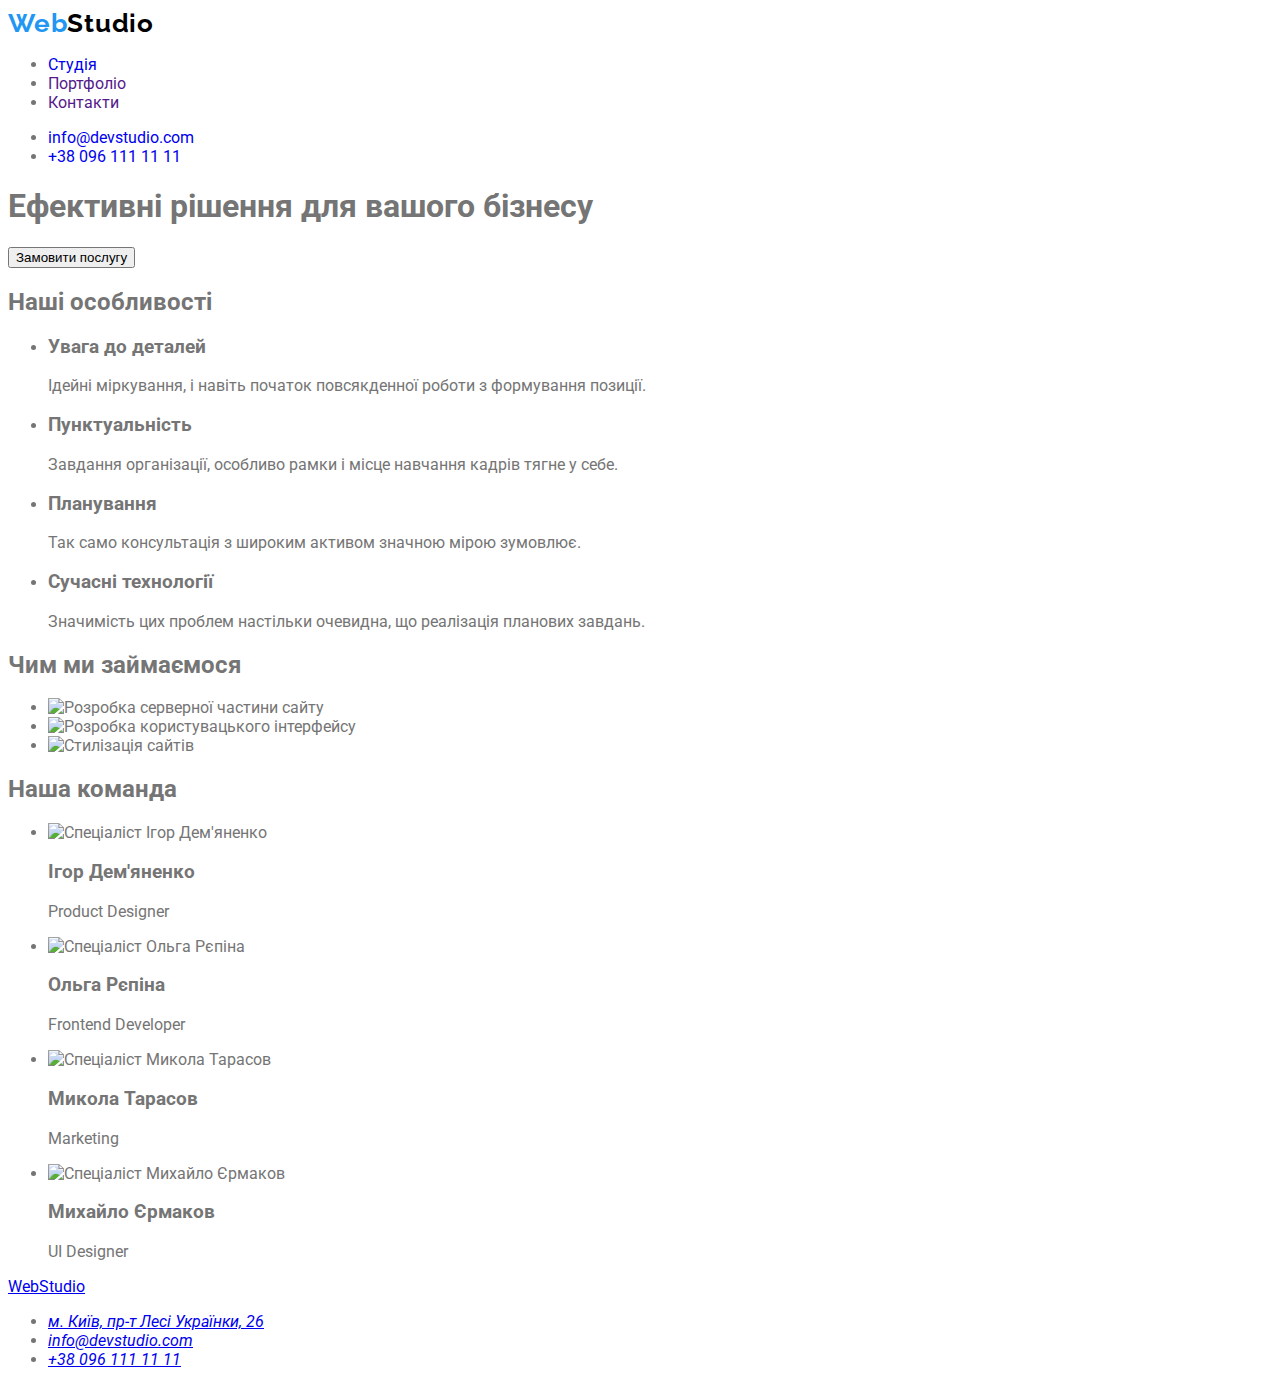
==== index.html @ d8fe478f "css include" ====
<!DOCTYPE html>
<html lang="uk">

<head>
    <meta charset="UTF-8">
    <meta http-equiv="X-UA-Compatible" content="IE=edge">
    <meta name="viewport" content="width=device-width, initial-scale=1.0">
    <title>WebStudio</title>
    <link rel="preconnect" href="https://fonts.googleapis.com">
    <link rel="preconnect" href="https://fonts.gstatic.com" crossorigin>
    <link
        href="https://fonts.googleapis.com/css2?family=Raleway:wght@700;900&family=Roboto:wght@400;500;700&display=swap"
        rel="stylesheet">
    <link rel="stylesheet" href="./css/styles.css">
</head>

<body>
    <header class="header">
        <nav class="header-nav">
            <a class="header-logo" href="./index.html"><span class="web-logo">Web</span>Studio</a>
            <ul class="header-list">
                <li class="header-item"><a class="header-link" href="./index.html">Студія</a></li>
                <li class="header-item"><a class="header-link" href="">Портфоліо</a></li>
                <li class="header-item"><a class="header-link" href="">Контакти</a></li>
            </ul>
        </nav>
        <ul class="header-list">
            <li class="header-item"><a class="header-email" href="mailto:info@devstudio.com">info@devstudio.com</a></li>
            <li class="header-item"><a class="header-tel" href="tel:+380961111111">+38 096 111 11 11</a></li>
        </ul>
    </header>
    <main>
        <section>
            <h1>Ефективні рішення для вашого бізнесу</h1>
            <button type="button">Замовити послугу</button>
        </section>
        <section>
            <h2>Наші особливості</h2>
            <ul>
                <li>
                    <h3>Увага до деталей</h3>
                    <p>Ідейні міркування, і навіть початок повсякденної роботи з формування позиції.</p>
                </li>
                <li>
                    <h3>Пунктуальність</h3>
                    <p>Завдання організації, особливо рамки і місце навчання кадрів тягне у себе.</p>
                </li>
                <li>
                    <h3>Планування</h3>
                    <p>Так само консультація з широким активом значною мірою зумовлює.</p>
                </li>
                <li>
                    <h3>Сучасні технології</h3>
                    <p>Значимість цих проблем настільки очевидна, що реалізація планових завдань.</p>
                </li>
            </ul>
        </section>
        <section>
            <h2>Чим ми займаємося</h2>
            <ul>
                <li><img src="./images/back-end.jpg" width="370" alt="Розробка серверної частини сайту"></li>
                <li><img src="./images/front-end.jpg" width="370" alt="Розробка користувацького інтерфейсу"></li>
                <li><img src="./images/style.jpg" width="370" alt="Стилізація сайтів"></li>
            </ul>
        </section>
        <section>
            <h2>Наша команда</h2>
            <ul>
                <li><img src="./images/igor.jpg" width="270" alt="Спеціаліст Ігор Дем'яненко">
                    <h3>Ігор Дем'яненко</h3>
                    <p>Product Designer</p>
                </li>
                <li><img src="./images/olga.jpg" width="270" alt="Спеціаліст Ольга Рєпіна">
                    <h3>Ольга Рєпіна</h3>
                    <p>Frontend Developer</p>
                </li>
                <li><img src="./images/mikola.jpg" width="270" alt="Спеціаліст Микола Тарасов">
                    <h3>Микола Тарасов</h3>
                    <p>Marketing</p>
                </li>
                <li><img src="./images/mihaylo.jpg" width="270" alt="Спеціаліст Михайло Єрмаков">
                    <h3>Михайло Єрмаков</h3>
                    <p>UI Designer</p>
                </li>
            </ul>
        </section>
    </main>
    <footer>
        <a href="./index.html">WebStudio</a>
        <address>
            <ul>
                <li><a href="https://goo.gl/maps/CPtrU1FHBa2aNyZL9" target="_blank"
                        rel="noopener noreferrer nofollow">м. Київ, пр-т Лесі
                        Українки, 26</a></li>
                <li><a href="mailto:info@devstudio.com">info@devstudio.com</a></li>
                <li><a href="tel:+380961111111">+38 096 111 11 11</a></li>
            </ul>
        </address>
    </footer>
</body>

</html>
---- css/styles.css ----
:root {
  --most-text-color: #757575;
  --tittle-text-color: #212121;
}

body {
  font-family: "Roboto", sans-serif;
  color: var(--most-text-color);
}
.header a {
  text-decoration: none;
}
.header-nav {
}
.header-logo {
  font-family: "Raleway";
  font-weight: 700;
  font-size: 26px;
  line-height: 1.19;
  letter-spacing: 0.03em;

  color: #000000;
}
.web-logo {
  color: #2196f3;
}

.header-item > .header-link + .header-email + .header-tel {
  list-style: none;
  font-family: "Roboto";
  font-weight: 500;
  font-size: 14px;
  line-height: 1.14;
  letter-spacing: 0.02em;

  color: var(--tittle-text-color);
}
.header-link {
}
.header-email {
}
.header-tel {
}
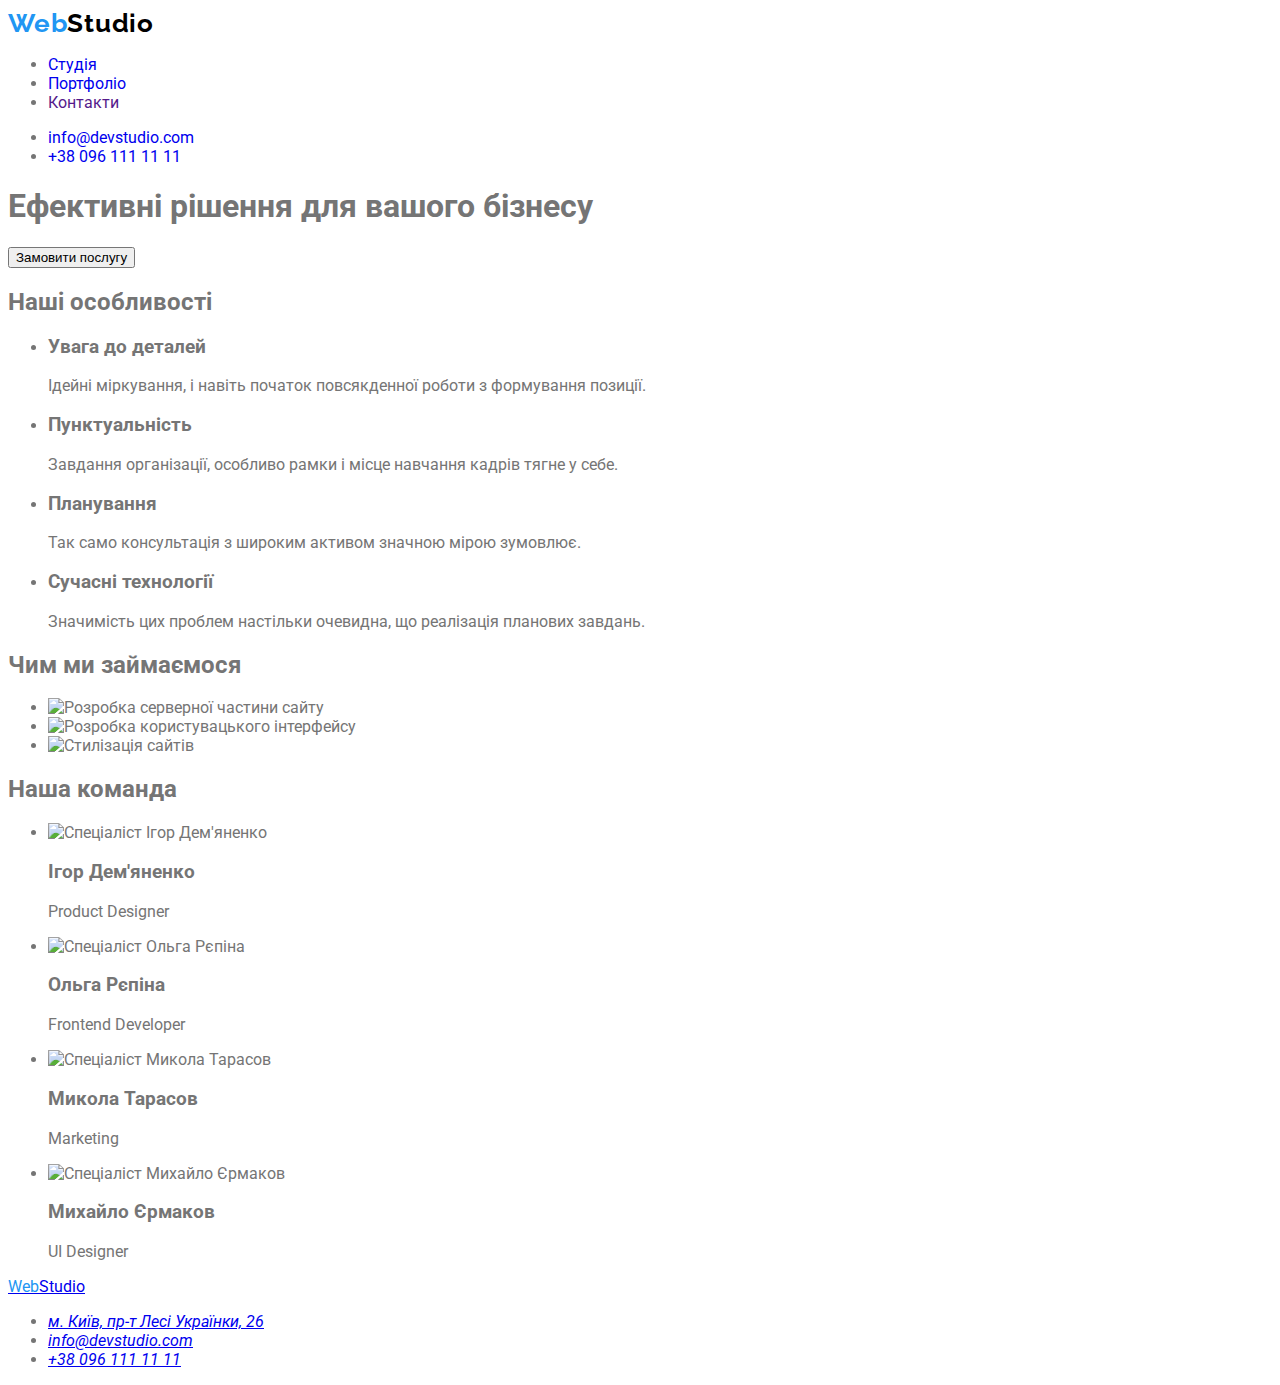
==== commit 7c1e5bc3: "add nomalize" ====
--- a/index.html
+++ b/index.html
@@ -9,8 +9,11 @@
     <link rel="preconnect" href="https://fonts.googleapis.com">
     <link rel="preconnect" href="https://fonts.gstatic.com" crossorigin>
     <link
-        href="https://fonts.googleapis.com/css2?family=Raleway:wght@700;900&family=Roboto:wght@400;500;700&display=swap"
+        href="https://fonts.googleapis.com/css2?family=Raleway:wght@700;900&family=Roboto:wght@400;500;700;900&display=swap"
         rel="stylesheet">
+    <link rel="stylesheet" href="https://cdnjs.cloudflare.com/ajax/libs/modern-normalize/1.1.0/modern-normalize.min.css"
+        integrity="sha512-wpPYUAdjBVSE4KJnH1VR1HeZfpl1ub8YT/NKx4PuQ5NmX2tKuGu6U/JRp5y+Y8XG2tV+wKQpNHVUX03MfMFn9Q=="
+        crossorigin="anonymous" referrerpolicy="no-referrer" />
     <link rel="stylesheet" href="./css/styles.css">
 </head>
 
@@ -19,81 +22,90 @@
         <nav class="header-nav">
             <a class="header-logo" href="./index.html"><span class="web-logo">Web</span>Studio</a>
             <ul class="header-list">
-                <li class="header-item"><a class="header-link" href="./index.html">Студія</a></li>
-                <li class="header-item"><a class="header-link" href="">Портфоліо</a></li>
+                <li class="header-item"><a class="header-link current" href="./index.html">Студія</a></li>
+                <li class="header-item"><a class="header-link" href="./portfolio.html">Портфоліо</a></li>
                 <li class="header-item"><a class="header-link" href="">Контакти</a></li>
             </ul>
         </nav>
         <ul class="header-list">
-            <li class="header-item"><a class="header-email" href="mailto:info@devstudio.com">info@devstudio.com</a></li>
-            <li class="header-item"><a class="header-tel" href="tel:+380961111111">+38 096 111 11 11</a></li>
+            <li class="header-item"><a class="header-contact" href="mailto:info@devstudio.com">info@devstudio.com</a>
+            </li>
+            <li class="header-item"><a class="header-contact" href="tel:+380961111111">+38 096 111 11 11</a></li>
         </ul>
     </header>
-    <main>
-        <section>
-            <h1>Ефективні рішення для вашого бізнесу</h1>
-            <button type="button">Замовити послугу</button>
+    <main class="main">
+        <section class="hero">
+            <h1 class="hero-title">Ефективні рішення для вашого бізнесу</h1>
+            <button class="hero-btn" type="button">Замовити послугу</button>
         </section>
-        <section>
-            <h2>Наші особливості</h2>
-            <ul>
-                <li>
-                    <h3>Увага до деталей</h3>
-                    <p>Ідейні міркування, і навіть початок повсякденної роботи з формування позиції.</p>
+        <section class="features">
+            <h2 class="features-main-title">Наші особливості</h2>
+            <ul class="features-list">
+                <li class="features-item">
+                    <h3 class="features-title">Увага до деталей</h3>
+                    <p class="features-text">Ідейні міркування, і навіть початок повсякденної роботи з формування
+                        позиції.
+                    </p>
                 </li>
-                <li>
-                    <h3>Пунктуальність</h3>
-                    <p>Завдання організації, особливо рамки і місце навчання кадрів тягне у себе.</p>
+                <li class="features-item">
+                    <h3 class="features-title">Пунктуальність</h3>
+                    <p class="features-text">Завдання організації, особливо рамки і місце навчання кадрів тягне у себе.
+                    </p>
                 </li>
-                <li>
-                    <h3>Планування</h3>
-                    <p>Так само консультація з широким активом значною мірою зумовлює.</p>
+                <li class="features-item">
+                    <h3 class="features-title">Планування</h3>
+                    <p class="features-text">Так само консультація з широким активом значною мірою зумовлює.</p>
                 </li>
-                <li>
-                    <h3>Сучасні технології</h3>
-                    <p>Значимість цих проблем настільки очевидна, що реалізація планових завдань.</p>
+                <li class="features-item">
+                    <h3 class="features-title">Сучасні технології</h3>
+                    <p class="features-text">Значимість цих проблем настільки очевидна, що реалізація планових завдань.
+                    </p>
                 </li>
             </ul>
         </section>
-        <section>
-            <h2>Чим ми займаємося</h2>
-            <ul>
-                <li><img src="./images/back-end.jpg" width="370" alt="Розробка серверної частини сайту"></li>
-                <li><img src="./images/front-end.jpg" width="370" alt="Розробка користувацького інтерфейсу"></li>
-                <li><img src="./images/style.jpg" width="370" alt="Стилізація сайтів"></li>
+        <section class="development">
+            <h2 class="section-title">Чим ми займаємося</h2>
+            <ul class="development-list">
+                <li class="development-item"><img src="./images/back-end.jpg" width="370"
+                        alt="Розробка серверної частини сайту"></li>
+                <li class="development-item"><img src="./images/front-end.jpg" width="370"
+                        alt="Розробка користувацького інтерфейсу"></li>
+                <li class="development-item"><img src="./images/style.jpg" width="370" alt="Стилізація сайтів"></li>
             </ul>
         </section>
-        <section>
-            <h2>Наша команда</h2>
-            <ul>
-                <li><img src="./images/igor.jpg" width="270" alt="Спеціаліст Ігор Дем'яненко">
-                    <h3>Ігор Дем'яненко</h3>
-                    <p>Product Designer</p>
+        <section class="team">
+            <h2 class="section-title">Наша команда</h2>
+            <ul class="team-list">
+                <li class="team-item"><img src="./images/igor.jpg" width="270" alt="Спеціаліст Ігор Дем'яненко">
+                    <h3 class="team-name">Ігор Дем'яненко</h3>
+                    <p class="team-text">Product Designer</p>
                 </li>
-                <li><img src="./images/olga.jpg" width="270" alt="Спеціаліст Ольга Рєпіна">
-                    <h3>Ольга Рєпіна</h3>
-                    <p>Frontend Developer</p>
+                <li class="team-item"><img src="./images/olga.jpg" width="270" alt="Спеціаліст Ольга Рєпіна">
+                    <h3 class="team-name">Ольга Рєпіна</h3>
+                    <p class="team-text">Frontend Developer</p>
                 </li>
-                <li><img src="./images/mikola.jpg" width="270" alt="Спеціаліст Микола Тарасов">
-                    <h3>Микола Тарасов</h3>
-                    <p>Marketing</p>
+                <li class="team-item"><img src="./images/mikola.jpg" width="270" alt="Спеціаліст Микола Тарасов">
+                    <h3 class="team-name">Микола Тарасов</h3>
+                    <p class="team-text">Marketing</p>
                 </li>
-                <li><img src="./images/mihaylo.jpg" width="270" alt="Спеціаліст Михайло Єрмаков">
-                    <h3>Михайло Єрмаков</h3>
-                    <p>UI Designer</p>
+                <li class="team-item"><img src="./images/mihaylo.jpg" width="270" alt="Спеціаліст Михайло Єрмаков">
+                    <h3 class="team-name">Михайло Єрмаков</h3>
+                    <p class="team-text">UI Designer</p>
                 </li>
             </ul>
         </section>
     </main>
-    <footer>
-        <a href="./index.html">WebStudio</a>
-        <address>
-            <ul>
-                <li><a href="https://goo.gl/maps/CPtrU1FHBa2aNyZL9" target="_blank"
-                        rel="noopener noreferrer nofollow">м. Київ, пр-т Лесі
+    <footer class="footer">
+        <a class="footer-logo" href="./index.html"><span class="web-logo">Web</span>Studio</a>
+        <address class="footer-address">
+            <ul class="footer-list">
+                <li class="footer-item"><a class="footer-link" href="https://goo.gl/maps/CPtrU1FHBa2aNyZL9"
+                        target="_blank" rel="noopener noreferrer nofollow">м. Київ, пр-т Лесі
                         Українки, 26</a></li>
-                <li><a href="mailto:info@devstudio.com">info@devstudio.com</a></li>
-                <li><a href="tel:+380961111111">+38 096 111 11 11</a></li>
+                <li class="footer-item"><a class="footer-contact"
+                        href="mailto:info@devstudio.com">info@devstudio.com</a>
+                </li>
+                <li class="footer-item"><a class="footer-contact" href="tel:+380961111111">+38 096 111 11 11</a></li>
             </ul>
         </address>
     </footer>
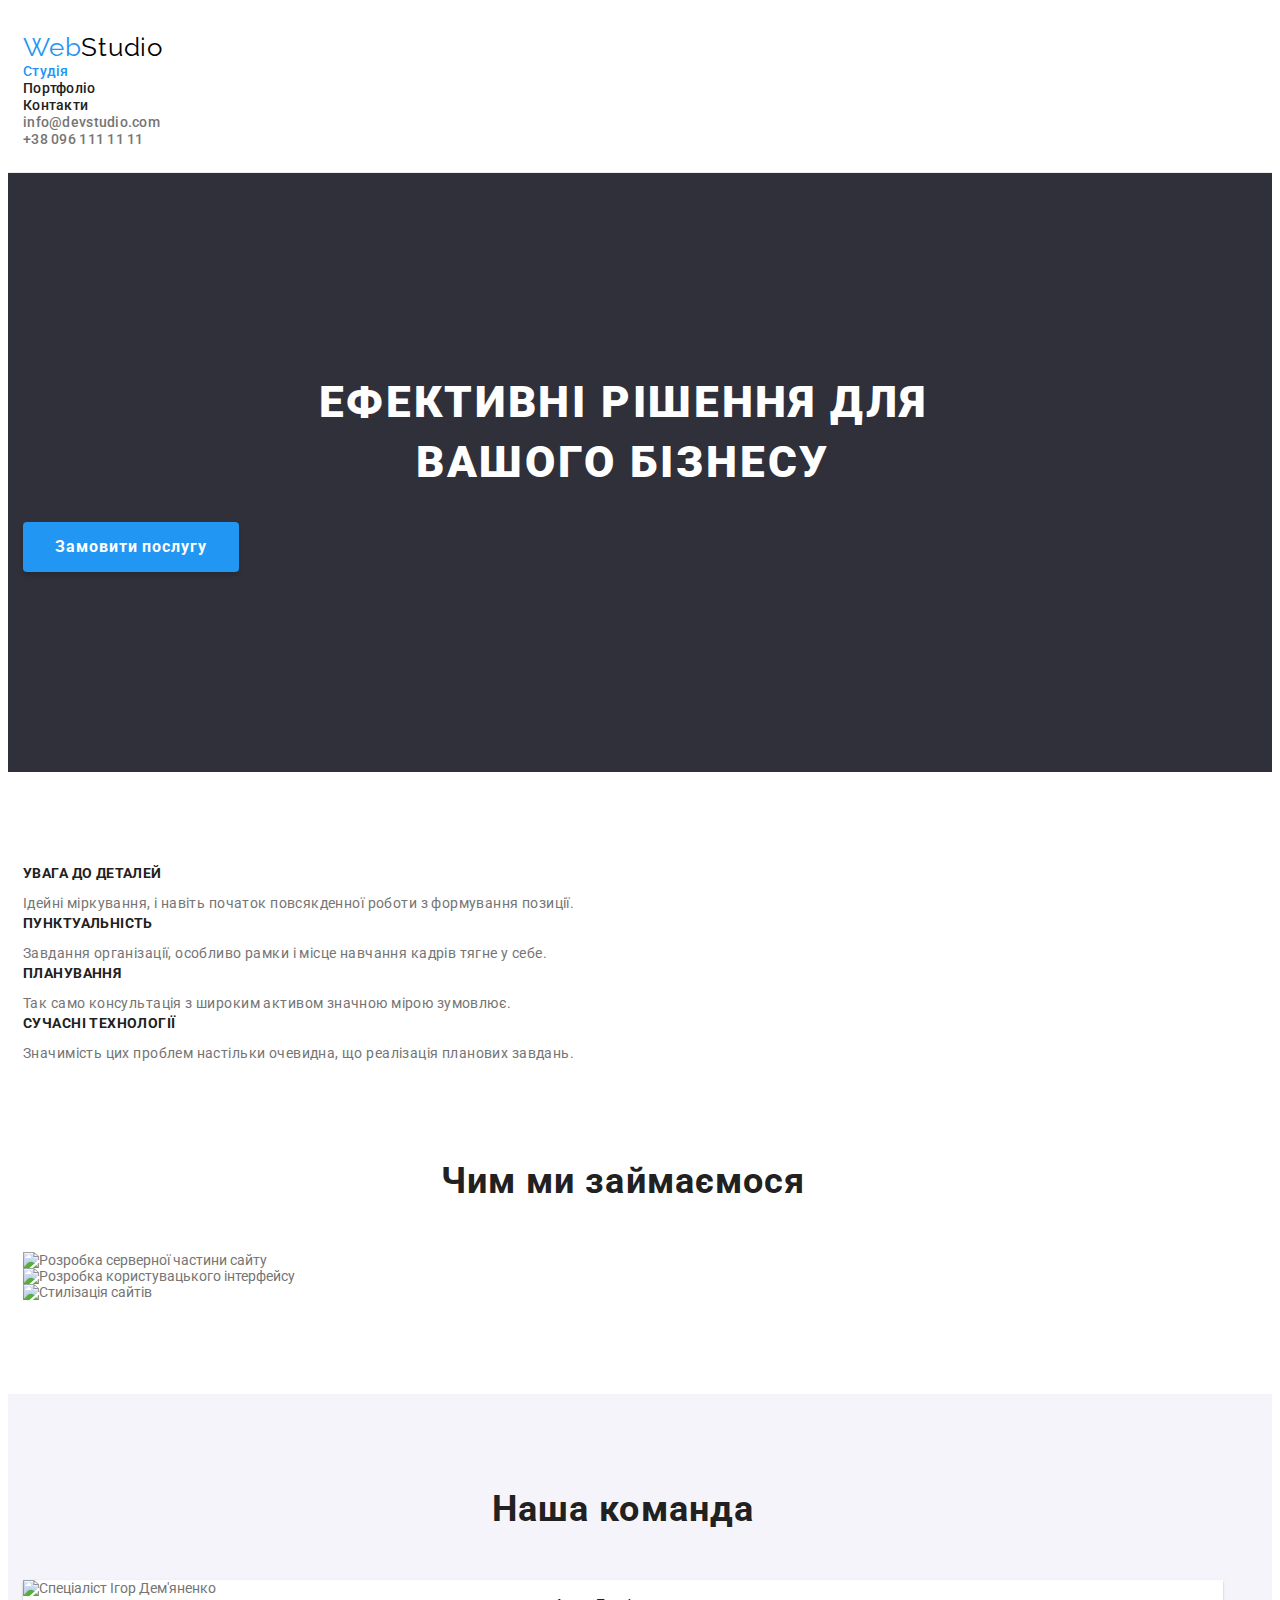
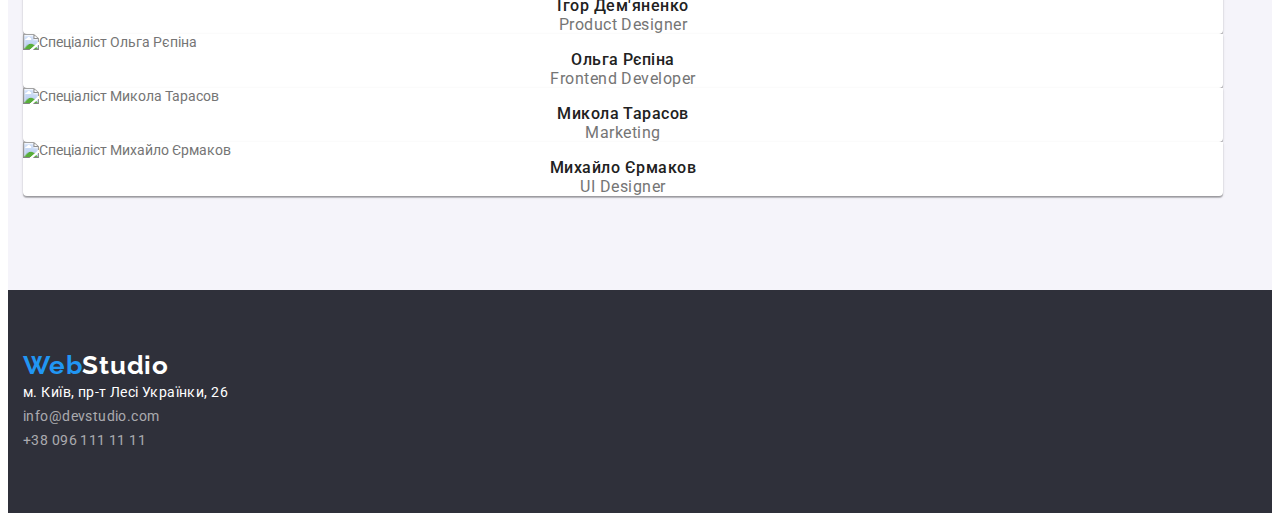
==== commit c37162fc: "add container" ====
--- a/index.html
+++ b/index.html
@@ -18,96 +18,113 @@
 </head>
 
 <body>
+
     <header class="header">
-        <nav class="header-nav">
-            <a class="header-logo" href="./index.html"><span class="web-logo">Web</span>Studio</a>
+        <div class="container">
+            <nav class="header-nav">
+                <a class="header-logo" href="./index.html"><span class="web-logo">Web</span>Studio</a>
+                <ul class="header-list">
+                    <li class="header-item"><a class="header-link current" href="./index.html">Студія</a></li>
+                    <li class="header-item"><a class="header-link" href="./portfolio.html">Портфоліо</a></li>
+                    <li class="header-item"><a class="header-link" href="">Контакти</a></li>
+                </ul>
+            </nav>
             <ul class="header-list">
-                <li class="header-item"><a class="header-link current" href="./index.html">Студія</a></li>
-                <li class="header-item"><a class="header-link" href="./portfolio.html">Портфоліо</a></li>
-                <li class="header-item"><a class="header-link" href="">Контакти</a></li>
+                <li class="header-item"><a class="header-contact"
+                        href="mailto:info@devstudio.com">info@devstudio.com</a>
+                </li>
+                <li class="header-item"><a class="header-contact" href="tel:+380961111111">+38 096 111 11 11</a></li>
             </ul>
-        </nav>
-        <ul class="header-list">
-            <li class="header-item"><a class="header-contact" href="mailto:info@devstudio.com">info@devstudio.com</a>
-            </li>
-            <li class="header-item"><a class="header-contact" href="tel:+380961111111">+38 096 111 11 11</a></li>
-        </ul>
+        </div>
     </header>
     <main class="main">
-        <section class="hero">
-            <h1 class="hero-title">Ефективні рішення для вашого бізнесу</h1>
-            <button class="hero-btn" type="button">Замовити послугу</button>
+        <section class="hero section-margin">
+            <div class="container">
+                <h1 class="hero-title">Ефективні рішення для вашого бізнесу</h1>
+                <button class="hero-btn" type="button">Замовити послугу</button>
+            </div>
         </section>
-        <section class="features">
-            <h2 class="features-main-title">Наші особливості</h2>
-            <ul class="features-list">
-                <li class="features-item">
-                    <h3 class="features-title">Увага до деталей</h3>
-                    <p class="features-text">Ідейні міркування, і навіть початок повсякденної роботи з формування
-                        позиції.
-                    </p>
-                </li>
-                <li class="features-item">
-                    <h3 class="features-title">Пунктуальність</h3>
-                    <p class="features-text">Завдання організації, особливо рамки і місце навчання кадрів тягне у себе.
-                    </p>
-                </li>
-                <li class="features-item">
-                    <h3 class="features-title">Планування</h3>
-                    <p class="features-text">Так само консультація з широким активом значною мірою зумовлює.</p>
-                </li>
-                <li class="features-item">
-                    <h3 class="features-title">Сучасні технології</h3>
-                    <p class="features-text">Значимість цих проблем настільки очевидна, що реалізація планових завдань.
-                    </p>
-                </li>
-            </ul>
+        <section class="features section-margin">
+            <div class="container">
+                <h2 class="features-main-title">Наші особливості</h2>
+                <ul class="features-list">
+                    <li class="features-item">
+                        <h3 class="features-title">Увага до деталей</h3>
+                        <p class="features-text">Ідейні міркування, і навіть початок повсякденної роботи з формування
+                            позиції.
+                        </p>
+                    </li>
+                    <li class="features-item">
+                        <h3 class="features-title">Пунктуальність</h3>
+                        <p class="features-text">Завдання організації, особливо рамки і місце навчання кадрів тягне у
+                            себе.
+                        </p>
+                    </li>
+                    <li class="features-item">
+                        <h3 class="features-title">Планування</h3>
+                        <p class="features-text">Так само консультація з широким активом значною мірою зумовлює.</p>
+                    </li>
+                    <li class="features-item">
+                        <h3 class="features-title">Сучасні технології</h3>
+                        <p class="features-text">Значимість цих проблем настільки очевидна, що реалізація планових
+                            завдань.
+                        </p>
+                    </li>
+                </ul>
+            </div>
         </section>
-        <section class="development">
-            <h2 class="section-title">Чим ми займаємося</h2>
-            <ul class="development-list">
-                <li class="development-item"><img src="./images/back-end.jpg" width="370"
-                        alt="Розробка серверної частини сайту"></li>
-                <li class="development-item"><img src="./images/front-end.jpg" width="370"
-                        alt="Розробка користувацького інтерфейсу"></li>
-                <li class="development-item"><img src="./images/style.jpg" width="370" alt="Стилізація сайтів"></li>
-            </ul>
+        <section class="development section-margin">
+            <div class="container">
+                <h2 class="section-title">Чим ми займаємося</h2>
+                <ul class="development-list">
+                    <li class="development-item"><img src="./images/back-end.jpg" width="370"
+                            alt="Розробка серверної частини сайту"></li>
+                    <li class="development-item"><img src="./images/front-end.jpg" width="370"
+                            alt="Розробка користувацького інтерфейсу"></li>
+                    <li class="development-item"><img src="./images/style.jpg" width="370" alt="Стилізація сайтів"></li>
+                </ul>
+            </div>
         </section>
         <section class="team">
-            <h2 class="section-title">Наша команда</h2>
-            <ul class="team-list">
-                <li class="team-item"><img src="./images/igor.jpg" width="270" alt="Спеціаліст Ігор Дем'яненко">
-                    <h3 class="team-name">Ігор Дем'яненко</h3>
-                    <p class="team-text">Product Designer</p>
-                </li>
-                <li class="team-item"><img src="./images/olga.jpg" width="270" alt="Спеціаліст Ольга Рєпіна">
-                    <h3 class="team-name">Ольга Рєпіна</h3>
-                    <p class="team-text">Frontend Developer</p>
-                </li>
-                <li class="team-item"><img src="./images/mikola.jpg" width="270" alt="Спеціаліст Микола Тарасов">
-                    <h3 class="team-name">Микола Тарасов</h3>
-                    <p class="team-text">Marketing</p>
-                </li>
-                <li class="team-item"><img src="./images/mihaylo.jpg" width="270" alt="Спеціаліст Михайло Єрмаков">
-                    <h3 class="team-name">Михайло Єрмаков</h3>
-                    <p class="team-text">UI Designer</p>
-                </li>
-            </ul>
+            <div class="container">
+                <h2 class="section-title">Наша команда</h2>
+                <ul class="team-list">
+                    <li class="team-item"><img src="./images/igor.jpg" width="270" alt="Спеціаліст Ігор Дем'яненко">
+                        <h3 class="team-name">Ігор Дем'яненко</h3>
+                        <p class="team-text">Product Designer</p>
+                    </li>
+                    <li class="team-item"><img src="./images/olga.jpg" width="270" alt="Спеціаліст Ольга Рєпіна">
+                        <h3 class="team-name">Ольга Рєпіна</h3>
+                        <p class="team-text">Frontend Developer</p>
+                    </li>
+                    <li class="team-item"><img src="./images/mikola.jpg" width="270" alt="Спеціаліст Микола Тарасов">
+                        <h3 class="team-name">Микола Тарасов</h3>
+                        <p class="team-text">Marketing</p>
+                    </li>
+                    <li class="team-item"><img src="./images/mihaylo.jpg" width="270" alt="Спеціаліст Михайло Єрмаков">
+                        <h3 class="team-name">Михайло Єрмаков</h3>
+                        <p class="team-text">UI Designer</p>
+                    </li>
+                </ul>
+            </div>
         </section>
     </main>
     <footer class="footer">
-        <a class="footer-logo" href="./index.html"><span class="web-logo">Web</span>Studio</a>
-        <address class="footer-address">
-            <ul class="footer-list">
-                <li class="footer-item"><a class="footer-link" href="https://goo.gl/maps/CPtrU1FHBa2aNyZL9"
-                        target="_blank" rel="noopener noreferrer nofollow">м. Київ, пр-т Лесі
-                        Українки, 26</a></li>
-                <li class="footer-item"><a class="footer-contact"
-                        href="mailto:info@devstudio.com">info@devstudio.com</a>
-                </li>
-                <li class="footer-item"><a class="footer-contact" href="tel:+380961111111">+38 096 111 11 11</a></li>
-            </ul>
-        </address>
+        <div class="container">
+            <a class="footer-logo" href="./index.html"><span class="web-logo">Web</span>Studio</a>
+            <address class="footer-address">
+                <ul class="footer-list">
+                    <li class="footer-item"><a class="footer-link" href="https://goo.gl/maps/CPtrU1FHBa2aNyZL9"
+                            target="_blank" rel="noopener noreferrer nofollow">м. Київ, пр-т Лесі
+                            Українки, 26</a></li>
+                    <li class="footer-item"><a class="footer-contact"
+                            href="mailto:info@devstudio.com">info@devstudio.com</a>
+                    </li>
+                    <li class="footer-item"><a class="footer-contact" href="tel:+380961111111">+38 096 111 11 11</a>
+                    </li>
+                </ul>
+            </address>
+        </div>
     </footer>
 </body>
 
--- a/css/styles.css
+++ b/css/styles.css
@@ -1,43 +1,312 @@
 :root {
   --most-text-color: #757575;
   --tittle-text-color: #212121;
+  --logo-color: #000000;
+  --secondary-link-color: #2196f3;
+  --bcgnd-hero-color: #2f303a;
+  --main-hero-color: #ffffff;
+  --bcgnd-team-color: #f5f4fa;
+  --bcgnd-color: #ffffff;
+  --logo-footer-color: #ffffff;
+  --filter-secondary-color: #f5f4fa;
+  --filter-border-color: #eeeeee;
 }
 
 body {
   font-family: "Roboto", sans-serif;
   color: var(--most-text-color);
-}
-.header a {
+  background: var(--bcgnd-color);
+  font-size: 14px;
+}
+
+/* Reset */
+p,
+h1,
+h2,
+h3,
+h4,
+h5,
+h6 {
+  margin: 0;
+}
+ul,
+ol {
+  margin: 0;
+  padding-left: 0;
+}
+button {
+  cursor: pointer;
+}
+address {
+  font-style: normal;
+}
+img {
+  display: block;
+  max-width: 100%;
+  height: auto;
+}
+/* Container */
+.container {
+  width: 1200px;
+  padding-left: 15px;
+  padding-right: 15px;
+  margin: 0, auto;
+}
+/* Header */
+.section-margin {
+  margin-bottom: 94px;
+}
+.header {
+  padding-top: 24px;
+  padding-bottom: 24px;
+  border-bottom: 1px solid #ececec;
+}
+.header-nav {
+}
+.header-link,
+.header-contact {
   text-decoration: none;
-}
-.header-nav {
-}
+  color: var(--tittle-text-color);
+  font-weight: 500;
+  line-height: 1.14;
+  letter-spacing: 0.02em;
+}
+.header-link {
+  color: var(--tittle-text-color);
+}
+.header-contact {
+  color: var(--most-text-color);
+}
+
 .header-logo {
+  text-decoration: none;
+  font-family: "Raleway";
+  font-size: 26px;
+  line-height: 1.19;
+  letter-spacing: 0.03em;
+
+  color: var(--logo-color);
+  margin-right: 93px;
+}
+.web-logo {
+  color: var(--secondary-link-color);
+}
+
+.header-item {
+  list-style: none;
+}
+
+.header-contact:hover,
+.header-contact:focus {
+  color: var(--secondary-link-color);
+}
+.header-link:hover,
+.header-link:focus {
+  color: var(--secondary-link-color);
+}
+.current {
+  color: var(--secondary-link-color);
+}
+/* Main */
+/* Hero sections */
+
+.hero {
+  background: var(--bcgnd-hero-color);
+  color: var(--main-hero-color);
+  padding-top: 200px;
+  padding-bottom: 200px;
+}
+.hero-title {
+  width: 696px;
+  font-weight: 900;
+  font-size: 44px;
+  line-height: 1.36;
+  text-align: center;
+  letter-spacing: 0.06em;
+  text-transform: uppercase;
+  margin-right: auto;
+  margin-bottom: 30px;
+  margin-left: auto;
+}
+.hero-btn {
+  color: var(--main-hero-color);
+  background-color: var(--secondary-link-color);
+  font-family: inherit;
+  font-weight: 700;
+  font-size: 16px;
+  line-height: 1.88;
+  letter-spacing: 0.06em;
+  box-shadow: 0px 4px 4px rgba(0, 0, 0, 0.15);
+  border-radius: 4px;
+  border: none;
+  width: 216px;
+  height: 50px;
+  text-align: center;
+}
+/* Features sections */
+.features {
+}
+.features-main-title {
+  position: absolute;
+  white-space: nowrap;
+  width: 1px;
+  height: 1px;
+  overflow: hidden;
+  border: 0;
+  padding: 0;
+  clip: rect(0 0 0 0);
+  clip-path: inset(50%);
+  margin: -1px;
+}
+.features-item {
+  list-style: none;
+}
+.features-title {
+  font-size: 14px;
+  line-height: 1.14;
+  letter-spacing: 0.03em;
+  text-transform: uppercase;
+  color: var(--tittle-text-color);
+  margin-bottom: 10px;
+}
+.features-text {
+  line-height: 1.71;
+  letter-spacing: 0.03em;
+}
+/* Development sections */
+.development {
+}
+.section-title {
+  margin-bottom: 50px;
+  font-size: 36px;
+  line-height: 1.17;
+  text-align: center;
+  letter-spacing: 0.03em;
+  color: var(--tittle-text-color);
+}
+.development-item {
+  list-style: none;
+}
+/* Team sections */
+.team {
+  background: var(--bcgnd-team-color);
+  padding-top: 94px;
+  padding-bottom: 94px;
+}
+
+.team-item {
+  list-style: none;
+  background: var(--bcgnd-color);
+  box-shadow: 0px 1px 3px rgba(0, 0, 0, 0.12), 0px 1px 1px rgba(0, 0, 0, 0.14),
+    0px 2px 1px rgba(0, 0, 0, 0.2);
+  border-radius: 0px 0px 4px 4px;
+}
+.team-name {
+  font-weight: 500;
+  font-size: 16px;
+  line-height: 1.19;
+  text-align: center;
+  letter-spacing: 0.03em;
+  color: var(--tittle-text-color);
+}
+.team-text {
+  font-size: 16px;
+  line-height: 1.19;
+  text-align: center;
+  letter-spacing: 0.03em;
+}
+/* Footer */
+.footer {
+  background: var(--bcgnd-hero-color);
+  padding-top: 60px;
+  padding-bottom: 60px;
+}
+
+.footer-logo {
+  text-decoration: none;
   font-family: "Raleway";
   font-weight: 700;
   font-size: 26px;
   line-height: 1.19;
   letter-spacing: 0.03em;
-
-  color: #000000;
-}
-.web-logo {
-  color: #2196f3;
-}
-
-.header-item > .header-link + .header-email + .header-tel {
-  list-style: none;
-  font-family: "Roboto";
+  color: var(--logo-footer-color);
+}
+.footer-item {
+  list-style: none;
+}
+.footer-link,
+.footer-contact {
+  text-decoration: none;
+  line-height: 1.71;
+  letter-spacing: 0.03em;
+}
+.footer-link {
+  color: var(--main-hero-color);
+}
+.footer-contact {
+  color: rgba(255, 255, 255, 0.6);
+}
+.footer-contact:hover,
+.footer-contact:focus {
+  color: var(--secondary-link-color);
+}
+/* Portfolio */
+.filter-list {
+  margin-bottom: 50px;
+}
+
+.filter-item {
+  list-style: none;
+}
+.filter-btn {
+  font-family: inherit;
   font-weight: 500;
-  font-size: 14px;
-  line-height: 1.14;
-  letter-spacing: 0.02em;
-
-  color: var(--tittle-text-color);
-}
-.header-link {
-}
-.header-email {
-}
-.header-tel {
-}
+  font-size: 16px;
+  line-height: 1.62;
+  text-align: center;
+  letter-spacing: 0.03em;
+  color: var(--tittle-text-color);
+
+  background: var(--filter-secondary-color);
+  border-radius: 4px;
+  border: none;
+  cursor: pointer;
+}
+.filter-btn:focus,
+.filter-btn:hover {
+  color: var(--main-hero-color);
+
+  background: var(--secondary-link-color);
+  border-radius: 4px;
+  border: none;
+}
+.galery-title {
+  position: absolute;
+  white-space: nowrap;
+  width: 1px;
+  height: 1px;
+  overflow: hidden;
+  border: 0;
+  padding: 0;
+  clip: rect(0 0 0 0);
+  clip-path: inset(50%);
+  margin: -1px;
+}
+.galery-list {
+}
+.galery-item {
+  list-style: none;
+  border: 1px solid var(--filter-border-color);
+}
+.galery-card {
+  font-size: 18px;
+  line-height: 2;
+  letter-spacing: 0.06em;
+
+  color: var(--tittle-text-color);
+}
+.galery-text {
+  font-size: 16px;
+  line-height: 1.88;
+  letter-spacing: 0.03em;
+}
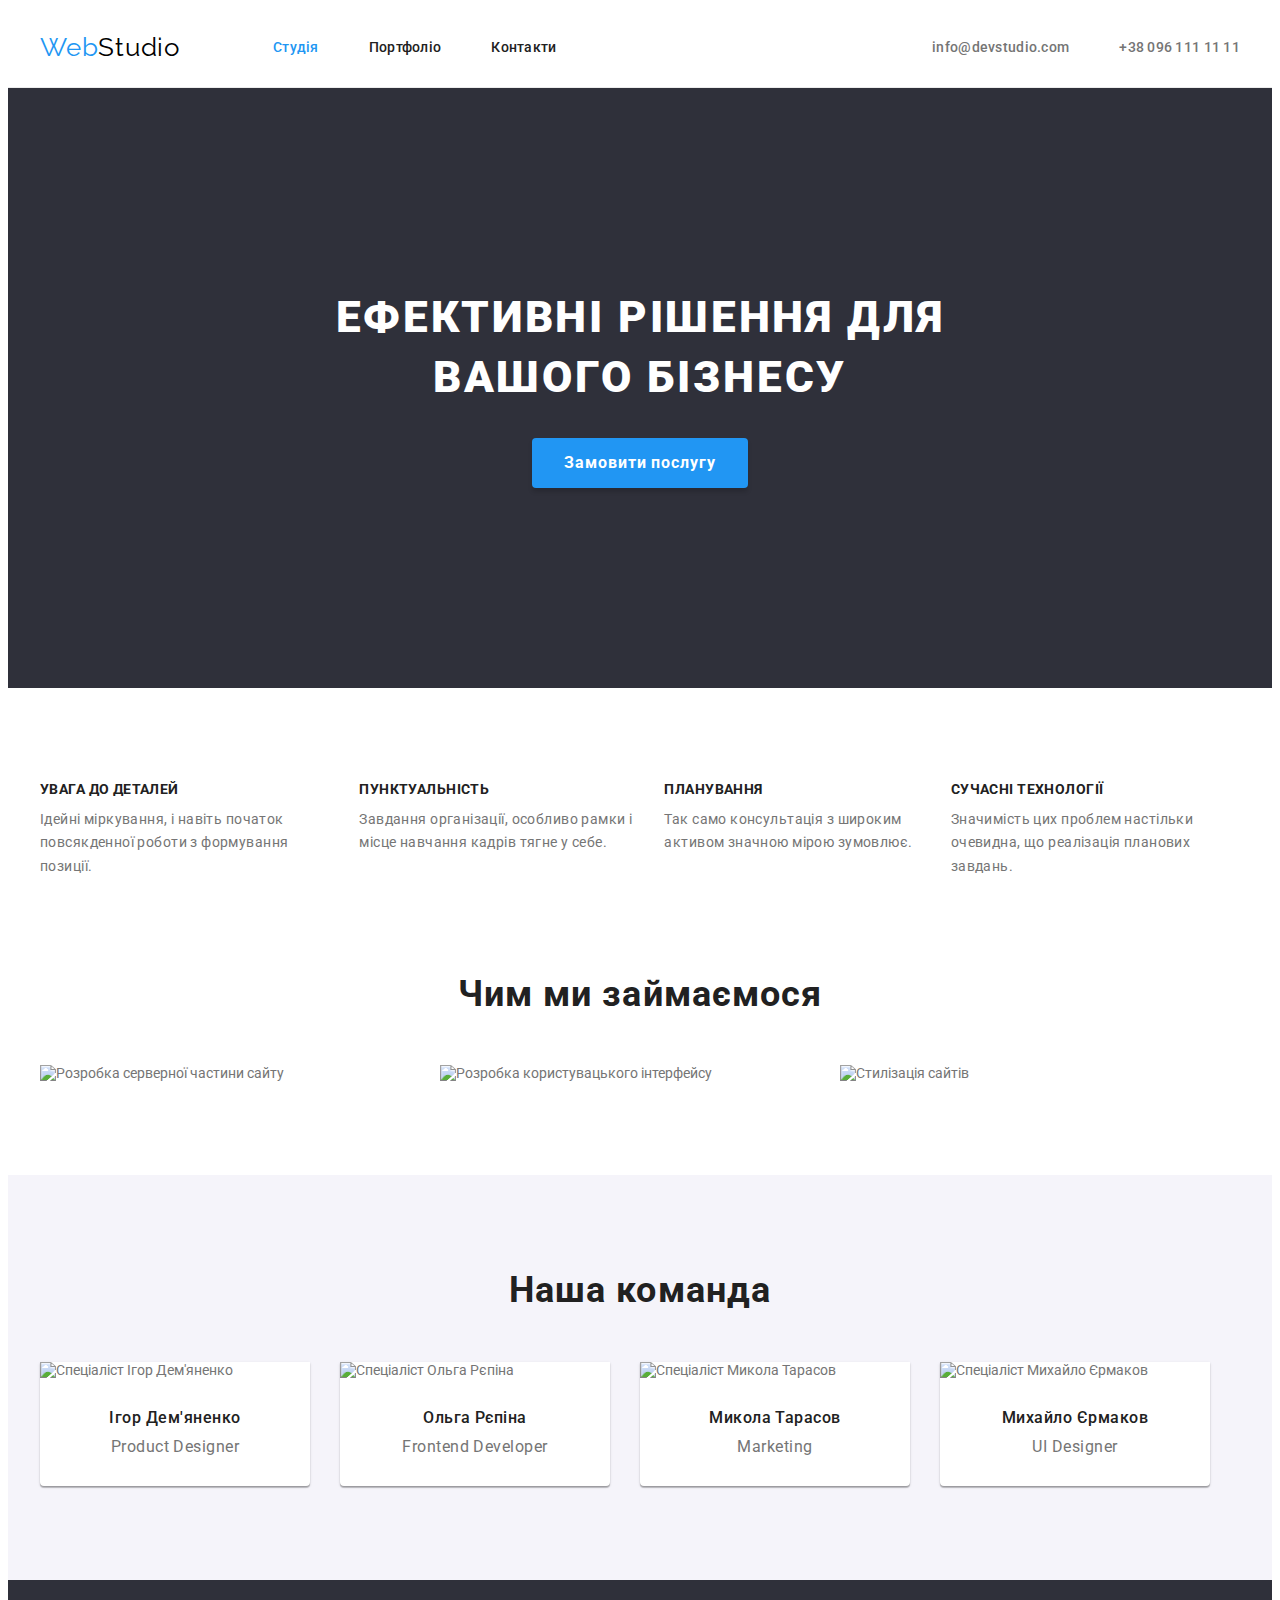
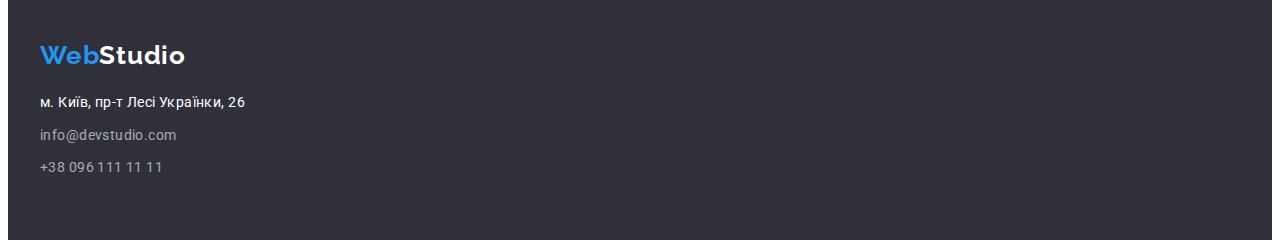
==== commit 93ca234a: "finish" ====
--- a/index.html
+++ b/index.html
@@ -13,27 +13,34 @@
         rel="stylesheet">
     <link rel="stylesheet" href="https://cdnjs.cloudflare.com/ajax/libs/modern-normalize/1.1.0/modern-normalize.min.css"
         integrity="sha512-wpPYUAdjBVSE4KJnH1VR1HeZfpl1ub8YT/NKx4PuQ5NmX2tKuGu6U/JRp5y+Y8XG2tV+wKQpNHVUX03MfMFn9Q=="
-        crossorigin="anonymous" referrerpolicy="no-referrer" />
+        crossorigin="anonymous" referrerpolicy="no-referrer">
     <link rel="stylesheet" href="./css/styles.css">
 </head>
 
 <body>
-
     <header class="header">
-        <div class="container">
+        <div class="container header-container">
             <nav class="header-nav">
                 <a class="header-logo" href="./index.html"><span class="web-logo">Web</span>Studio</a>
                 <ul class="header-list">
-                    <li class="header-item"><a class="header-link current" href="./index.html">Студія</a></li>
-                    <li class="header-item"><a class="header-link" href="./portfolio.html">Портфоліо</a></li>
-                    <li class="header-item"><a class="header-link" href="">Контакти</a></li>
+                    <li class="header-item">
+                        <a class="header-link current" href="./index.html">Студія</a>
+                    </li>
+                    <li class="header-item">
+                        <a class="header-link" href="./portfolio.html">Портфоліо</a>
+                    </li>
+                    <li class="header-item">
+                        <a class="header-link" href="">Контакти</a>
+                    </li>
                 </ul>
             </nav>
-            <ul class="header-list">
-                <li class="header-item"><a class="header-contact"
-                        href="mailto:info@devstudio.com">info@devstudio.com</a>
+            <ul class="header-list header-connect">
+                <li class="header-item">
+                    <a class="header-contact" href="mailto:info@devstudio.com">info@devstudio.com</a>
                 </li>
-                <li class="header-item"><a class="header-contact" href="tel:+380961111111">+38 096 111 11 11</a></li>
+                <li class="header-item">
+                    <a class="header-contact" href="tel:+380961111111">+38 096 111 11 11</a>
+                </li>
             </ul>
         </div>
     </header>
@@ -47,27 +54,32 @@
         <section class="features section-margin">
             <div class="container">
                 <h2 class="features-main-title">Наші особливості</h2>
-                <ul class="features-list">
+                <ul class="features-list section-gap">
                     <li class="features-item">
                         <h3 class="features-title">Увага до деталей</h3>
-                        <p class="features-text">Ідейні міркування, і навіть початок повсякденної роботи з формування
-                            позиції.
+                        <p class="features-text">
+                            Ідейні міркування, і навіть початок повсякденної роботи з
+                            формування позиції.
                         </p>
                     </li>
                     <li class="features-item">
                         <h3 class="features-title">Пунктуальність</h3>
-                        <p class="features-text">Завдання організації, особливо рамки і місце навчання кадрів тягне у
-                            себе.
+                        <p class="features-text">
+                            Завдання організації, особливо рамки і місце навчання кадрів
+                            тягне у себе.
                         </p>
                     </li>
                     <li class="features-item">
                         <h3 class="features-title">Планування</h3>
-                        <p class="features-text">Так само консультація з широким активом значною мірою зумовлює.</p>
+                        <p class="features-text">
+                            Так само консультація з широким активом значною мірою зумовлює.
+                        </p>
                     </li>
                     <li class="features-item">
                         <h3 class="features-title">Сучасні технології</h3>
-                        <p class="features-text">Значимість цих проблем настільки очевидна, що реалізація планових
-                            завдань.
+                        <p class="features-text">
+                            Значимість цих проблем настільки очевидна, що реалізація
+                            планових завдань.
                         </p>
                     </li>
                 </ul>
@@ -76,32 +88,40 @@
         <section class="development section-margin">
             <div class="container">
                 <h2 class="section-title">Чим ми займаємося</h2>
-                <ul class="development-list">
-                    <li class="development-item"><img src="./images/back-end.jpg" width="370"
-                            alt="Розробка серверної частини сайту"></li>
-                    <li class="development-item"><img src="./images/front-end.jpg" width="370"
-                            alt="Розробка користувацького інтерфейсу"></li>
-                    <li class="development-item"><img src="./images/style.jpg" width="370" alt="Стилізація сайтів"></li>
+                <ul class="development-list section-gap">
+                    <li class="development-item">
+                        <img src="./images/back-end.jpg" width="370" alt="Розробка серверної частини сайту">
+                    </li>
+                    <li class="development-item">
+                        <img src="./images/front-end.jpg" width="370" alt="Розробка користувацького інтерфейсу">
+                    </li>
+                    <li class="development-item">
+                        <img src="./images/style.jpg" width="370" alt="Стилізація сайтів">
+                    </li>
                 </ul>
             </div>
         </section>
-        <section class="team">
+        <section class="team section-padding">
             <div class="container">
                 <h2 class="section-title">Наша команда</h2>
-                <ul class="team-list">
-                    <li class="team-item"><img src="./images/igor.jpg" width="270" alt="Спеціаліст Ігор Дем'яненко">
+                <ul class="team-list section-gap">
+                    <li class="team-item">
+                        <img src="./images/igor.jpg" width="270" alt="Спеціаліст Ігор Дем'яненко">
                         <h3 class="team-name">Ігор Дем'яненко</h3>
                         <p class="team-text">Product Designer</p>
                     </li>
-                    <li class="team-item"><img src="./images/olga.jpg" width="270" alt="Спеціаліст Ольга Рєпіна">
+                    <li class="team-item">
+                        <img src="./images/olga.jpg" width="270" alt="Спеціаліст Ольга Рєпіна">
                         <h3 class="team-name">Ольга Рєпіна</h3>
                         <p class="team-text">Frontend Developer</p>
                     </li>
-                    <li class="team-item"><img src="./images/mikola.jpg" width="270" alt="Спеціаліст Микола Тарасов">
+                    <li class="team-item">
+                        <img src="./images/mikola.jpg" width="270" alt="Спеціаліст Микола Тарасов">
                         <h3 class="team-name">Микола Тарасов</h3>
                         <p class="team-text">Marketing</p>
                     </li>
-                    <li class="team-item"><img src="./images/mihaylo.jpg" width="270" alt="Спеціаліст Михайло Єрмаков">
+                    <li class="team-item">
+                        <img src="./images/mihaylo.jpg" width="270" alt="Спеціаліст Михайло Єрмаков">
                         <h3 class="team-name">Михайло Єрмаков</h3>
                         <p class="team-text">UI Designer</p>
                     </li>
@@ -114,13 +134,15 @@
             <a class="footer-logo" href="./index.html"><span class="web-logo">Web</span>Studio</a>
             <address class="footer-address">
                 <ul class="footer-list">
-                    <li class="footer-item"><a class="footer-link" href="https://goo.gl/maps/CPtrU1FHBa2aNyZL9"
-                            target="_blank" rel="noopener noreferrer nofollow">м. Київ, пр-т Лесі
-                            Українки, 26</a></li>
-                    <li class="footer-item"><a class="footer-contact"
-                            href="mailto:info@devstudio.com">info@devstudio.com</a>
+                    <li class="footer-item">
+                        <a class="footer-link" href="https://goo.gl/maps/CPtrU1FHBa2aNyZL9" target="_blank"
+                            rel="noopener noreferrer nofollow">м. Київ, пр-т Лесі Українки, 26</a>
                     </li>
-                    <li class="footer-item"><a class="footer-contact" href="tel:+380961111111">+38 096 111 11 11</a>
+                    <li class="footer-item">
+                        <a class="footer-contact" href="mailto:info@devstudio.com">info@devstudio.com</a>
+                    </li>
+                    <li class="footer-item">
+                        <a class="footer-contact" href="tel:+380961111111">+38 096 111 11 11</a>
                     </li>
                 </ul>
             </address>
--- a/css/styles.css
+++ b/css/styles.css
@@ -50,7 +50,7 @@
   width: 1200px;
   padding-left: 15px;
   padding-right: 15px;
-  margin: 0, auto;
+  margin: 0 auto;
 }
 /* Header */
 .section-margin {
@@ -61,7 +61,21 @@
   padding-bottom: 24px;
   border-bottom: 1px solid #ececec;
 }
+.header-list {
+  display: flex;
+  gap: 50px;
+}
 .header-nav {
+  display: flex;
+  align-items: center;
+}
+.header-container {
+  display: flex;
+  align-items: center;
+}
+
+.header-connect {
+  margin-left: auto;
 }
 .header-link,
 .header-contact {
@@ -142,9 +156,13 @@
   width: 216px;
   height: 50px;
   text-align: center;
+  margin: 0 auto;
+  display: block;
 }
 /* Features sections */
-.features {
+.section-gap {
+  display: flex;
+  gap: 30px;
 }
 .features-main-title {
   position: absolute;
@@ -188,10 +206,12 @@
   list-style: none;
 }
 /* Team sections */
+.section-padding {
+  padding-top: 94px;
+  padding-bottom: 94px;
+}
 .team {
   background: var(--bcgnd-team-color);
-  padding-top: 94px;
-  padding-bottom: 94px;
 }
 
 .team-item {
@@ -208,12 +228,15 @@
   text-align: center;
   letter-spacing: 0.03em;
   color: var(--tittle-text-color);
+  padding-top: 30px;
+  margin-bottom: 10px;
 }
 .team-text {
   font-size: 16px;
   line-height: 1.19;
   text-align: center;
   letter-spacing: 0.03em;
+  padding-bottom: 30px;
 }
 /* Footer */
 .footer {
@@ -230,9 +253,14 @@
   line-height: 1.19;
   letter-spacing: 0.03em;
   color: var(--logo-footer-color);
+  margin-bottom: 20px;
+  display: block;
 }
 .footer-item {
   list-style: none;
+}
+.footer-item:not(:last-child) {
+  margin-bottom: 9px;
 }
 .footer-link,
 .footer-contact {
@@ -252,7 +280,10 @@
 }
 /* Portfolio */
 .filter-list {
+  display: flex;
   margin-bottom: 50px;
+  gap: 8px;
+  justify-content: center;
 }
 
 .filter-item {
@@ -271,12 +302,16 @@
   border-radius: 4px;
   border: none;
   cursor: pointer;
+
+  padding: 6px 22px;
 }
 .filter-btn:focus,
 .filter-btn:hover {
   color: var(--main-hero-color);
 
   background: var(--secondary-link-color);
+  box-shadow: 0px 3px 1px rgba(0, 0, 0, 0.1), 0px 1px 2px rgba(0, 0, 0, 0.08),
+    0px 2px 2px rgba(0, 0, 0, 0.12);
   border-radius: 4px;
   border: none;
 }
@@ -293,8 +328,13 @@
   margin: -1px;
 }
 .galery-list {
+  flex-wrap: wrap;
+}
+.card-padding {
+  padding: 20px 24px;
 }
 .galery-item {
+  width: 370px;
   list-style: none;
   border: 1px solid var(--filter-border-color);
 }
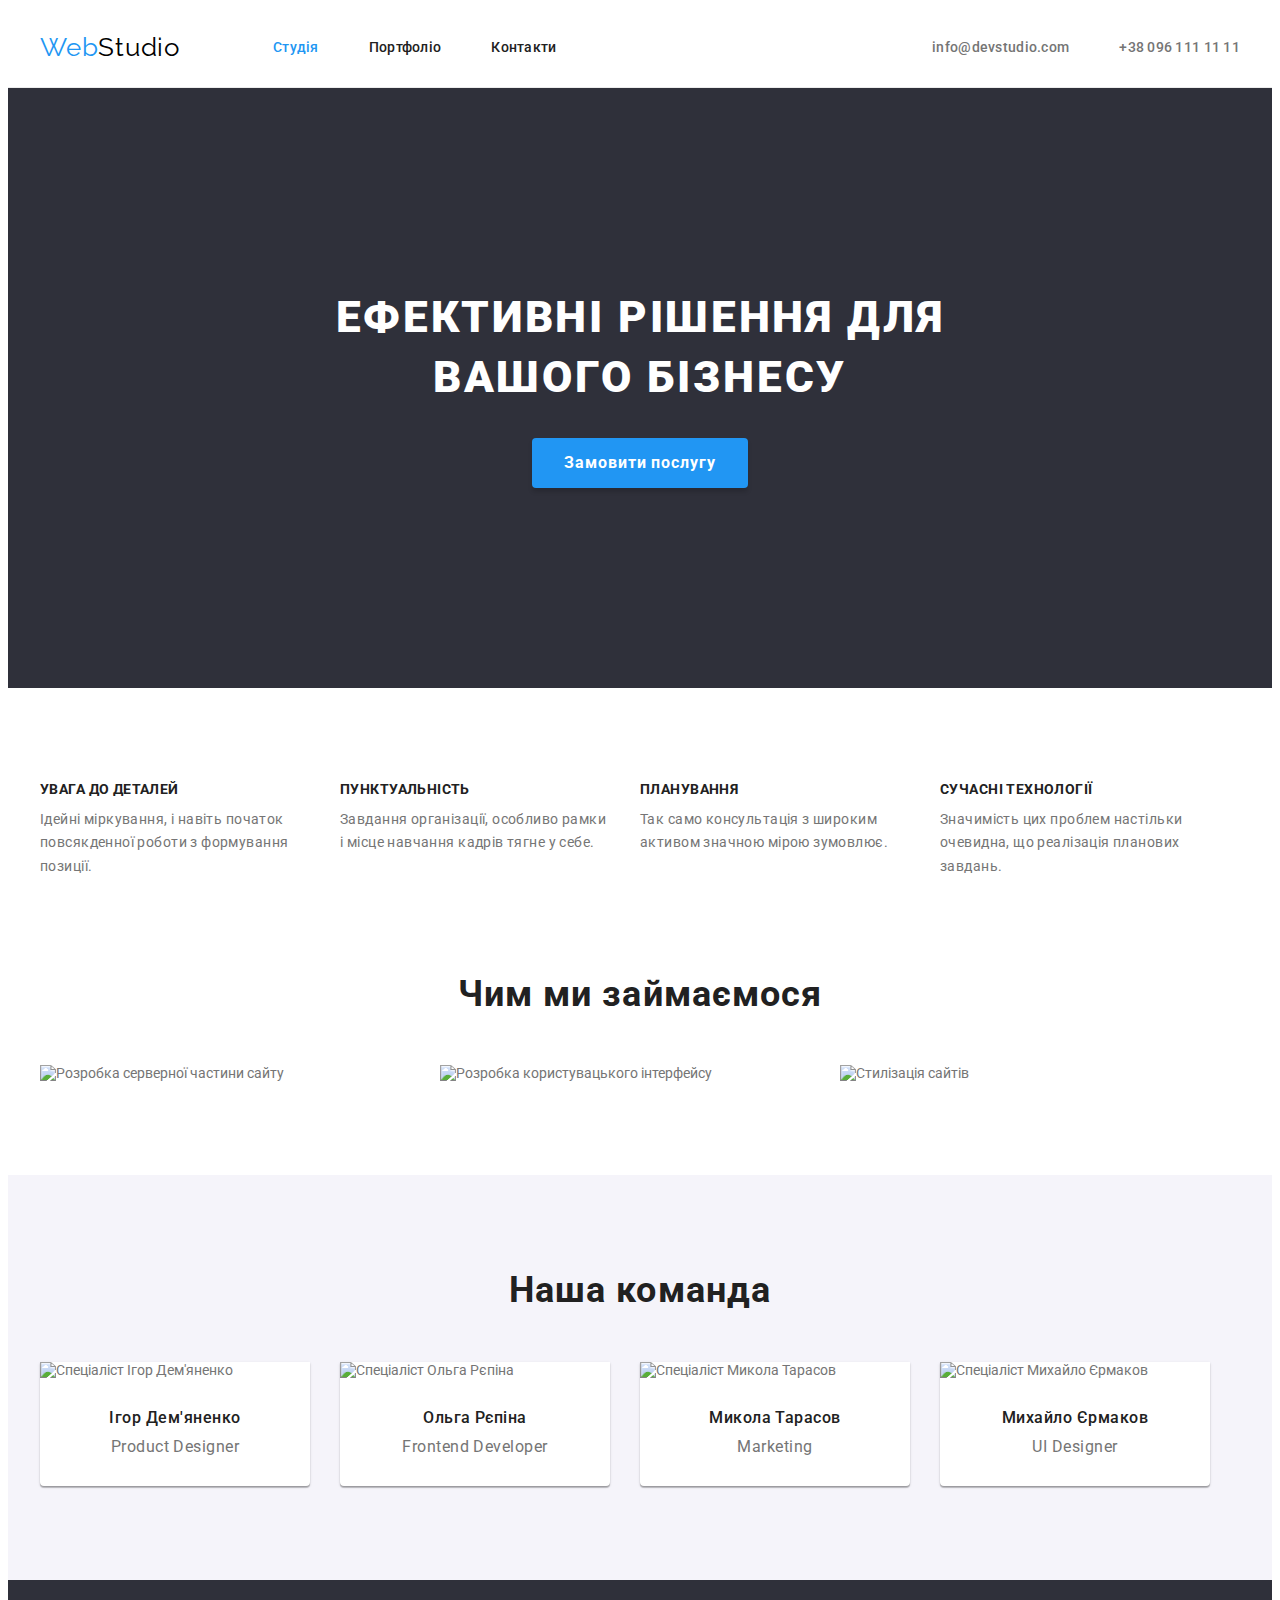
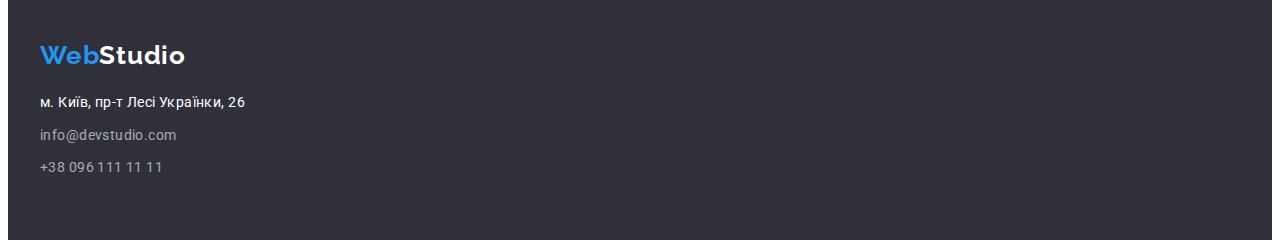
==== commit de3871b3: "finish" ====
--- a/index.html
+++ b/index.html
@@ -45,13 +45,13 @@
         </div>
     </header>
     <main class="main">
-        <section class="hero section-margin">
+        <section class="hero section">
             <div class="container">
                 <h1 class="hero-title">Ефективні рішення для вашого бізнесу</h1>
                 <button class="hero-btn" type="button">Замовити послугу</button>
             </div>
         </section>
-        <section class="features section-margin">
+        <section class="features section">
             <div class="container">
                 <h2 class="features-main-title">Наші особливості</h2>
                 <ul class="features-list section-gap">
@@ -85,7 +85,7 @@
                 </ul>
             </div>
         </section>
-        <section class="development section-margin">
+        <section class="development section">
             <div class="container">
                 <h2 class="section-title">Чим ми займаємося</h2>
                 <ul class="development-list section-gap">
@@ -101,27 +101,27 @@
                 </ul>
             </div>
         </section>
-        <section class="team section-padding">
+        <section class="team section">
             <div class="container">
                 <h2 class="section-title">Наша команда</h2>
                 <ul class="team-list section-gap">
                     <li class="team-item">
-                        <img src="./images/igor.jpg" width="270" alt="Спеціаліст Ігор Дем'яненко">
+                        <img class="team-img" src="./images/igor.jpg" width="270" alt="Спеціаліст Ігор Дем'яненко">
                         <h3 class="team-name">Ігор Дем'яненко</h3>
                         <p class="team-text">Product Designer</p>
                     </li>
                     <li class="team-item">
-                        <img src="./images/olga.jpg" width="270" alt="Спеціаліст Ольга Рєпіна">
+                        <img class="team-img" src="./images/olga.jpg" width="270" alt="Спеціаліст Ольга Рєпіна">
                         <h3 class="team-name">Ольга Рєпіна</h3>
                         <p class="team-text">Frontend Developer</p>
                     </li>
                     <li class="team-item">
-                        <img src="./images/mikola.jpg" width="270" alt="Спеціаліст Микола Тарасов">
+                        <img class="team-img" src="./images/mikola.jpg" width="270" alt="Спеціаліст Микола Тарасов">
                         <h3 class="team-name">Микола Тарасов</h3>
                         <p class="team-text">Marketing</p>
                     </li>
                     <li class="team-item">
-                        <img src="./images/mihaylo.jpg" width="270" alt="Спеціаліст Михайло Єрмаков">
+                        <img class="team-img" src="./images/mihaylo.jpg" width="270" alt="Спеціаліст Михайло Єрмаков">
                         <h3 class="team-name">Михайло Єрмаков</h3>
                         <p class="team-text">UI Designer</p>
                     </li>
--- a/css/styles.css
+++ b/css/styles.css
@@ -46,6 +46,7 @@
   height: auto;
 }
 /* Container */
+
 .container {
   width: 1200px;
   padding-left: 15px;
@@ -123,7 +124,10 @@
 }
 /* Main */
 /* Hero sections */
-
+.section {
+  padding-top: 94px;
+  padding-bottom: 94px;
+}
 .hero {
   background: var(--bcgnd-hero-color);
   color: var(--main-hero-color);
@@ -178,6 +182,7 @@
 }
 .features-item {
   list-style: none;
+  width: 270px;
 }
 .features-title {
   font-size: 14px;
@@ -190,6 +195,9 @@
 .features-text {
   line-height: 1.71;
   letter-spacing: 0.03em;
+}
+.features {
+  padding-bottom: 0;
 }
 /* Development sections */
 .development {
@@ -206,20 +214,20 @@
   list-style: none;
 }
 /* Team sections */
-.section-padding {
-  padding-top: 94px;
-  padding-bottom: 94px;
-}
+
 .team {
   background: var(--bcgnd-team-color);
 }
-
+.team-img {
+  margin-bottom: 30px;
+}
 .team-item {
   list-style: none;
   background: var(--bcgnd-color);
   box-shadow: 0px 1px 3px rgba(0, 0, 0, 0.12), 0px 1px 1px rgba(0, 0, 0, 0.14),
     0px 2px 1px rgba(0, 0, 0, 0.2);
   border-radius: 0px 0px 4px 4px;
+  padding-bottom: 30px;
 }
 .team-name {
   font-weight: 500;
@@ -228,7 +236,6 @@
   text-align: center;
   letter-spacing: 0.03em;
   color: var(--tittle-text-color);
-  padding-top: 30px;
   margin-bottom: 10px;
 }
 .team-text {
@@ -236,7 +243,6 @@
   line-height: 1.19;
   text-align: center;
   letter-spacing: 0.03em;
-  padding-bottom: 30px;
 }
 /* Footer */
 .footer {
@@ -344,6 +350,7 @@
   letter-spacing: 0.06em;
 
   color: var(--tittle-text-color);
+  margin-bottom: 4px;
 }
 .galery-text {
   font-size: 16px;
